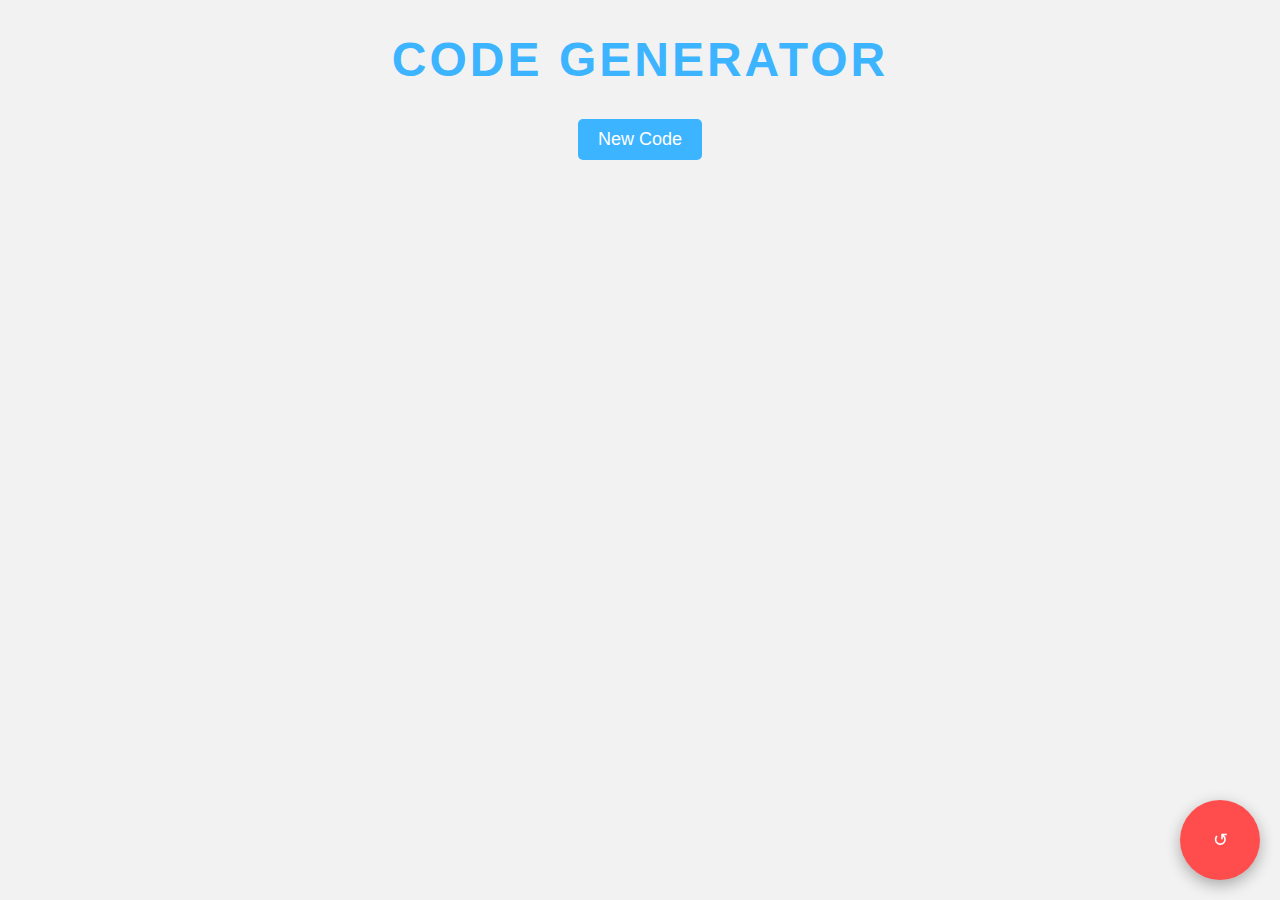
==== secret_code.html @ 69075c93 "Add files via upload" ====
<!DOCTYPE html>
<html lang="it">
<head>
  <meta charset="UTF-8">
  <meta name="viewport" content="width=device-width, initial-scale=1.0">
  <title>Code Simulator</title>
  <link rel="stylesheet" href="style.css">
  <script src="code.js"></script>
</head>
<body>
	<div id="header">
      <h1>Code Generator</h1>
	  <p id="secret-code"></p>
	  <button id="code">New Code</button>
	</div>
	<button id="reset">&#8634;</button>	
</body>
</html>
---- style.css ----
#container {
  max-width: 800px;
  margin: 0 auto;
  padding: 20px;
  display: none;
  text-align: center;
}

.tab {
  border: 1px solid black;
  padding: 10px;
  margin-right: 10px; /* Spazio tra i div */
}

ul {
  list-style-type: none;
}

table {
    border-collapse: collapse;
    margin-bottom: 20px;
	width: 100%;
  }
  th, td {
    border: 1px solid black;
    padding: 5px;
  }
  input[type="text"] {
    width: 100px;
  }
  .error {
    border: 2px solid red;
  }
  
#words {
  text-align: center;
}

#random-words {
  display: inline-block;
  margin: 0;
  padding: 0;
}

#random-words li {
  display: inline;
  margin-right: 10px;
}  
  
#reset {
  position: fixed;
  bottom: 20px;
  right: 20px;
  width: 80px;
  height: 80px;
  border-radius: 50%;
  background-color: #ff4d4d; /* Rosso */
  color: white;
  font-size: px;
  border: none;
  cursor: pointer;
  transition: transform 0.3s, box-shadow 0.3s; /* Aggiunto box-shadow */
  box-shadow: 0px 5px 15px rgba(0, 0, 0, 0.3); /* Aggiunta ombra */
}

#reset:hover {
  animation: rotateCoin 1s infinite linear;
  box-shadow: 0px 5px 20px rgba(0, 0, 0, 0.5); /* Ombra più intensa al passaggio del mouse */
}

@keyframes rotateCoin {
  from {
    transform: rotateY(0deg);
  }
  to {
    transform: rotateY(360deg);
  }
}

body {
  font-family: Arial, sans-serif;
  background-color: #f2f2f2;
  margin: 0;
  padding: 0;
}

.content {
  text-align: center;
  margin-top: 50px;
}

h1 {
  font-size: 48px;
  color: #3cb4ff; /* Blu */
  text-transform: uppercase;
  letter-spacing: 3px;
}

button {
  padding: 10px 20px;
  font-size: 18px;
  background-color: #3cb4ff;
  color: white;
  border: none;
  border-radius: 5px;
  cursor: pointer;
  transition: background-color 0.3s;
}

button:hover {
  background-color: #1e88e5; /* Blu più scuro al passaggio del mouse */
}

.table-container {
  text-align: center;
  display: flex;
  justify-content: center;
  margin-top: 20px;
}

.table-container table {
  border-collapse: collapse;
  margin: 0 10px;
}

.table-container th, .table-container td {
  padding: 10px;
  border: 1px solid #ccc;
}

.table-container h2 {
  font-size: 24px;
  color: #3cb4ff;
}

#ipotesiTable {
  margin-top: 20px;
}

td{
  padding:15px;
}

/* Media query per dispositivi con larghezza massima di 600px */
@media only screen and (max-width: 600px) {
  h1 {
    font-size: 24px;
  }

  #container {
    padding: 10px;
  }

  .tab {
	margin-top:20px;
    margin-right: 0;
    width: 100%;
  }

  .tab table {
    margin-right: 0;
  }
}

#header {
  text-align: center;
}

p {
  font-size: 24px;
  color: #333;
}
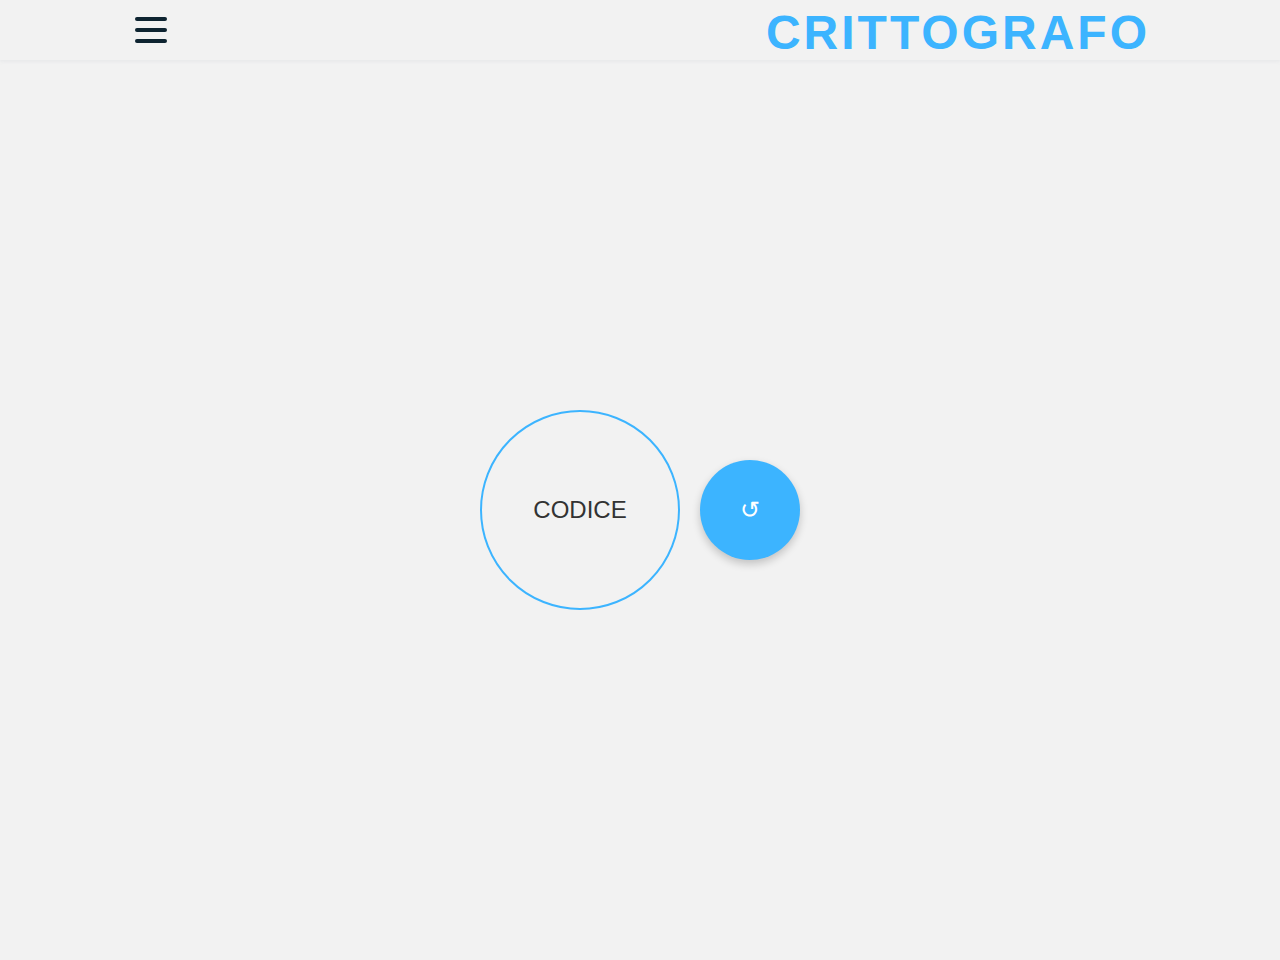
==== commit 7099229e: "Add files via upload" ====
--- a/secret_code.html
+++ b/secret_code.html
@@ -8,11 +8,60 @@
   <script src="code.js"></script>
 </head>
 <body>
+<nav>
+<div id="overlay"></div>
+
+    <div id="popup">
+        <div class="popup-content">
+            <!-- Inserisci qui il contenuto delle regole di Decrypto -->
+            <p>Teocrypto è un gioco di deduzione e comunicazione, in cui i giocatori si dividono in due squadre e cercano di decifrare i messaggi cifrati degli avversari mentre proteggono i propri.</p>
+
+<p><b>Setup:</b> Ogni squadra deve sceglier tra i componenti il Crittografo della squadra. La persona designata a questo scopo sarà il Crittografo fino alla fine della partita e dovrà aprire la pagina Crittografo dal menù sul proprio dispositivo.</p>
+
+<p><b>Start:</b> Per iniziare è necessario premere il tasto Start (DAVVEROOH??). Consecutivamente ad ogni squadra verranno assegnate quattro parole associate ad un numero da 1 a 4, il tutto visibile nella sezione "Le tue Paorle" (NON TE LO ASPETTAVI VERO??). Questi numeri saranno quindi usati per assegnare significati ai codici generati sulla plancia del Crittografo.</p>
+
+<p><b>Round di gioco:</b> Durante ogni round, i Crittografi andranno a generare segretamente una combinazione di tre numeri e avranno l'importantissimo compito di inviare segnali alla propria squadra facendo in modo da far capire quali parole corrispondono agli indizi inviati.
+
+Bene, a questo punto non vi resta che segnare IN ORDINE gli indizi inviati dal Crittografo nella tabella "Tue Combinazioni" e a fianco ad ogni parola spuntare il numero che pensate sia relativo all'inidzio (facendo sempre riferimento alle "tue Parole". Quando finito premere OK (OK???)
+
+Arrivati a questo punto la squadra avversaria cercherà di indovinare la vostra combinazione e solo dopo che gli avversari si pronunciano, la squadra dovrà verificare anch'essa la correttezza del proprio codice.
+
+Nel round dell'avversario userete invece la tabella "Combinazioni Avversarie" (E DATTE NA SVEJA!).
+
+Riportate infine gli indizi dettati dal crittografo avversario nella tabella "Dati alla mano" e per l'amor del Signore, nella colonna corretta.
+
+L'ultima tabella serve per appuntare eventuali ipotesi.</p> 
+
+<p><b>Fine del gioco</b> Il gioco termina in due modi: la tua squadra è agli sgoccioli e sbaglia DUE volte la propria combinazione oppure la tua squadra è veramente competitiva e indovina DUE volte la combinazione della squadra avversaria.</p>
+
+<p>Teocrypto richiede una buona comunicazione, deduzione e capacità di pensare in modo strategico per vincere. Spero che queste regole ti siano utili per giocare!</p>
+            <!-- Aggiungi qui il testo delle regole -->
+        </div>
+    </div>
+      <div class="navbar">
+        <div class="containers nav-container">
+            <input class="checkbox" type="checkbox" name="" id="" />
+            <div class="hamburger-lines">
+              <span class="line line1"></span>
+              <span class="line line2"></span>
+              <span class="line line3"></span>
+            </div>  
+          <div class="logo">
+            <h1 class="text_shadows">Crittografo</h1>
+          </div>
+          <div class="menu-items">
+            <li><button id="reset">&#8634;</button></li>
+            <li ><a id="showPopup">Regole</a></li>
+            <li><a href="index.html">Cifrario</a></li>
+          </div>
+        </div>
+      </div>
+    </nav>
 	<div id="header">
-      <h1>Code Generator</h1>
-	  <p id="secret-code"></p>
-	  <button id="code">New Code</button>
+	<div class="slot-machine-container">
+	  <p id="secret-code" calss="slot-machine">CODICE</p>
 	</div>
-	<button id="reset">&#8634;</button>	
+	  <button id="code">&#8634;</button>
+	</div>
 </body>
 </html>--- a/style.css
+++ b/style.css
@@ -1,5 +1,5 @@
 #container {
-  max-width: 800px;
+  max-width: 80%;
   margin: 0 auto;
   padding: 20px;
   display: none;
@@ -10,6 +10,14 @@
   border: 1px solid black;
   padding: 10px;
   margin-right: 10px; /* Spazio tra i div */
+  flex: 1;
+}
+
+#game {
+  width: 100%;
+  display: flex;
+  flex-wrap: wrap;
+  justify-content: center;
 }
 
 ul {
@@ -19,7 +27,7 @@
 table {
     border-collapse: collapse;
     margin-bottom: 20px;
-	width: 100%;
+    width: 100%;
   }
   th, td {
     border: 1px solid black;
@@ -38,7 +46,7 @@
 
 #random-words {
   display: inline-block;
-  margin: 0;
+  margin-top:20px;
   padding: 0;
 }
 
@@ -56,7 +64,7 @@
   border-radius: 50%;
   background-color: #ff4d4d; /* Rosso */
   color: white;
-  font-size: px;
+  font-size: 16px;
   border: none;
   cursor: pointer;
   transition: transform 0.3s, box-shadow 0.3s; /* Aggiunto box-shadow */
@@ -86,7 +94,13 @@
 
 .content {
   text-align: center;
-  margin-top: 50px;
+  margin-top: 20px;
+}
+
+#cont {
+  width: 100%;
+  margin-top: 20px;
+  text-align: center;
 }
 
 h1 {
@@ -116,11 +130,13 @@
   display: flex;
   justify-content: center;
   margin-top: 20px;
+  overflow-x: auto;
 }
 
 .table-container table {
   border-collapse: collapse;
   margin: 0 10px;
+  max-width: 100%;
 }
 
 .table-container th, .table-container td {
@@ -137,8 +153,8 @@
   margin-top: 20px;
 }
 
-td{
-  padding:15px;
+td {
+  padding: 15px;
 }
 
 /* Media query per dispositivi con larghezza massima di 600px */
@@ -149,10 +165,12 @@
 
   #container {
     padding: 10px;
+	width: 100%;
+    max-width: 100%;
   }
 
   .tab {
-	margin-top:20px;
+    margin-top: 20px;
     margin-right: 0;
     width: 100%;
   }
@@ -160,13 +178,242 @@
   .tab table {
     margin-right: 0;
   }
-}
-
-#header {
-  text-align: center;
+
+  #cont {
+    margin-top: 20px;
+  }
 }
 
 p {
   font-size: 24px;
   color: #333;
 }
+
+* {
+  margin: 0;
+  padding: 0;
+  box-sizing: border-box;
+}
+
+.containers {
+  max-width: 1050px;
+  width: 90%;
+  margin: auto;
+}
+
+.navbar {
+  width: 100%;
+  box-shadow: 0 1px 4px rgb(146 161 176 / 15%);
+}
+
+.nav-container {
+  display: flex;
+  justify-content: space-between;
+  align-items: center;
+  height: 62px;
+}
+
+.navbar .menu-items {
+  display: flex;
+}
+
+.navbar .nav-container li {
+  list-style: none;
+}
+
+.navbar .nav-container a {
+  text-decoration: none;
+  color: #0e2431;
+  font-weight: 500;
+  font-size: 1.2rem;
+  padding: 0.7rem;
+  cursor: pointer;
+}
+
+.navbar .nav-container a:hover {
+  font-weight: bolder;
+}
+
+.nav-container {
+  display: block;
+  position: relative;
+  height: 60px;
+}
+
+.nav-container .checkbox {
+  position: absolute;
+  display: block;
+  height: 32px;
+  width: 32px;
+  top: 20px;
+  left: 20px;
+  z-index: 5;
+  opacity: 0;
+  cursor: pointer;
+}
+
+.nav-container .hamburger-lines {
+  display: block;
+  height: 26px;
+  width: 32px;
+  position: absolute;
+  top: 17px;
+  left: 20px;
+  z-index: 2;
+  display: flex;
+  flex-direction: column;
+  justify-content: space-between;
+}
+
+.nav-container .hamburger-lines .line {
+  display: block;
+  height: 4px;
+  width: 100%;
+  border-radius: 10px;
+  background: #0e2431;
+}
+
+.nav-container .hamburger-lines .line1 {
+  transform-origin: 0% 0%;
+  transition: transform 0.4s ease-in-out;
+}
+
+.nav-container .hamburger-lines .line2 {
+  transition: transform 0.2s ease-in-out;
+}
+
+.nav-container .hamburger-lines .line3 {
+  transform-origin: 0% 100%;
+  transition: transform 0.4s ease-in-out;
+}
+
+.navbar .menu-items {
+  padding-top: 120px;
+  box-shadow: inset 0 0 2000px rgba(255, 255, 255, 1);
+  height: 100vh;
+  width: 100%;
+  transform: translate(-150%);
+  display: flex;
+  flex-direction: column;
+  margin-left: -40px;
+  padding-left: 50px;
+  transition: transform 0.5s ease-in-out;
+  text-align: center;
+  background-color: rgba(255, 255, 255, 1);
+}
+
+.navbar .menu-items li {
+  margin-bottom: 1.2rem;
+  font-size: 1.5rem;
+  font-weight: 500;
+}
+
+.logo {
+  position: absolute;
+  top: 5px;
+  right: 15px;
+  font-size: 1.2rem;
+  color: #0e2431;
+}
+
+.nav-container input[type="checkbox"]:checked ~ .menu-items {
+  transform: translateX(0);
+}
+
+.nav-container input[type="checkbox"]:checked ~ .hamburger-lines .line1 {
+  transform: rotate(45deg);
+}
+
+.nav-container input[type="checkbox"]:checked ~ .hamburger-lines .line2 {
+  transform: scaleY(0);
+}
+
+.nav-container input[type="checkbox"]:checked ~ .hamburger-lines .line3 {
+  transform: rotate(-45deg);
+}
+
+.nav-container input[type="checkbox"]:checked ~ .logo {
+  display: none;
+}
+
+#overlay {
+    display: none;
+    position: fixed;
+    top: 0;
+    left: 0;
+    width: 100%;
+    height: 100%;
+    background-color: rgba(0, 0, 0, 0.8);
+    z-index: 1000;
+}
+
+#popup {
+    display: none;
+    position: fixed;
+    top: 50%;
+    left: 50%;
+    transform: translate(-50%, -50%);
+    background-color: #222;
+    color: #fff;
+    padding: 20px;
+    border-radius: 10px;
+    box-shadow: 0 0 10px rgba(0, 0, 0, 0.4);
+    z-index: 1001;
+}
+
+.popup-content {
+    max-height: 80vh;
+    overflow-y: auto;
+}
+
+.popup-content p {
+    font-size: 16px;
+    padding-top: 20px;
+    color: rgba(255, 255, 255, .6);
+}
+
+#header {
+	text-align: center;
+}
+
+#header {
+    display: flex;
+    justify-content: center;
+    align-items: center;
+    height: 100vh; /* Altezza a tutta schermo */
+}
+
+.slot-machine-container {
+    width: 200px; /* Dimensioni del container */
+    height: 200px;
+    border: 2px solid #3cb4ff; /* Colore del bordo */
+    border-radius: 50%; /* Rende il container rotondo */
+    display: flex;
+    justify-content: center;
+    align-items: center;
+    margin-right: 20px; /* Distanziamento dal pulsante */
+}
+
+.slot-machine {
+    margin: 0; /* Rimuove il margine del paragrafo */
+    font-size: 24px; /* Dimensione del testo */
+    color: #3cb4ff; /* Colore del testo */
+}
+
+#code {
+    width: 100px; /* Dimensioni del pulsante */
+    height: 100px;
+    border: none; /* Rimuove il bordo */
+    border-radius: 50%; /* Rende il pulsante rotondo */
+    background-color: #3cb4ff; /* Colore di sfondo */
+    box-shadow: 0px 4px 8px rgba(0, 0, 0, 0.2); /* Aggiunge un'ombra */
+    font-size: 24px; /* Dimensione del testo */
+    color: #fff; /* Colore del testo */
+    cursor: pointer; /* Cambia il cursore al passaggio */
+    transition: transform 0.2s, box-shadow 0.2s; /* Effetto di transizione */
+}
+
+#code:hover {
+    transform: translateY(2px); /* Effetto di alzamento */
+    box-shadow: 0px 6px 12px rgba(0, 0, 0, 0.2); /* Ombra più pronunciata */
+}
